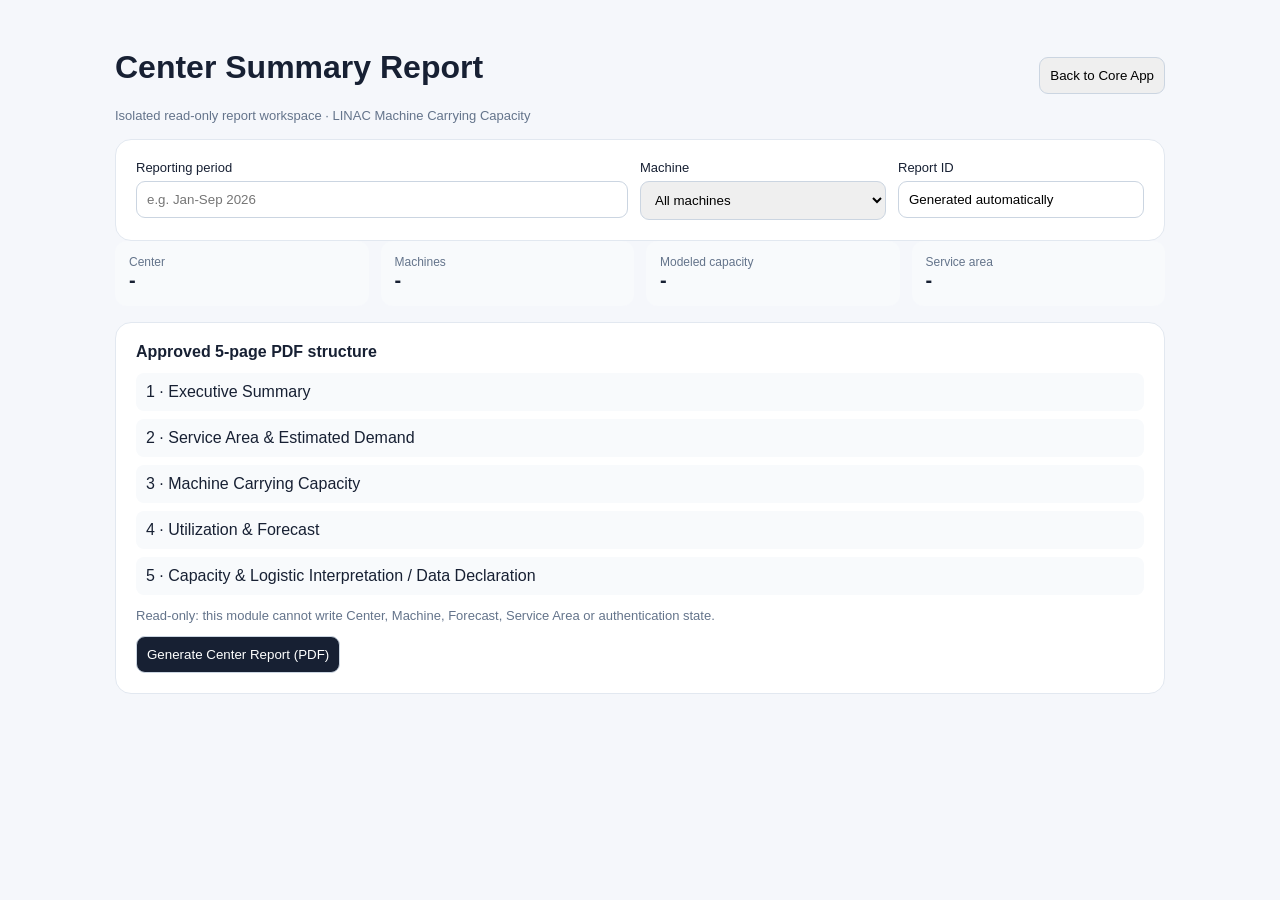
==== static/center-report.html @ bcb17dfc "v5.3 report: add isolated center report workspace" ====
<!doctype html><html><head><meta charset="utf-8"><meta name="viewport" content="width=device-width,initial-scale=1"><title>Center Summary Report</title><style>body{font-family:Arial,sans-serif;background:#f5f7fb;color:#172033;margin:0}.wrap{max-width:1050px;margin:auto;padding:28px}.top{display:flex;justify-content:space-between;align-items:center}.card{background:white;border:1px solid #e2e8f0;border-radius:16px;padding:20px;margin-top:16px}.grid{display:grid;grid-template-columns:repeat(4,1fr);gap:12px}.k{background:#f8fafc;border-radius:12px;padding:14px}.k span{display:block;color:#64748b;font-size:12px}.k strong{font-size:20px}.controls{display:grid;grid-template-columns:2fr 1fr 1fr;gap:12px}label{display:flex;flex-direction:column;gap:6px;font-size:13px}input,select,button{padding:10px;border:1px solid #cbd5e1;border-radius:9px}button{cursor:pointer}.primary{background:#172033;color:white}.hint{color:#64748b;font-size:13px}.pages{display:grid;gap:8px;margin-top:12px}.pages div{padding:10px;background:#f8fafc;border-radius:8px}@media(max-width:760px){.grid,.controls{grid-template-columns:1fr 1fr}.top{align-items:flex-start;gap:12px;flex-direction:column}}</style></head><body><div class="wrap"><div class="top"><div><h1>Center Summary Report</h1><div class="hint">Isolated read-only report workspace · LINAC Machine Carrying Capacity</div></div><a href="/"><button>Back to Core App</button></a></div><div class="card"><div class="controls"><label>Reporting period<input id="period" placeholder="e.g. Jan-Sep 2026"></label><label>Machine<select id="machine"><option>All machines</option></select></label><label>Report ID<input value="Generated automatically" readonly></label></div></div><div class="grid"><div class="k"><span>Center</span><strong id="center">-</strong></div><div class="k"><span>Machines</span><strong id="machines">-</strong></div><div class="k"><span>Modeled capacity</span><strong id="capacity">-</strong></div><div class="k"><span>Service area</span><strong id="area">-</strong></div></div><div class="card"><strong>Approved 5-page PDF structure</strong><div class="pages"><div>1 · Executive Summary</div><div>2 · Service Area & Estimated Demand</div><div>3 · Machine Carrying Capacity</div><div>4 · Utilization & Forecast</div><div>5 · Capacity & Logistic Interpretation / Data Declaration</div></div><p class="hint">Read-only: this module cannot write Center, Machine, Forecast, Service Area or authentication state.</p><button id="pdf" class="primary">Generate Center Report (PDF)</button><div id="status" class="hint"></div></div></div><script>const g=(o,...ks)=>ks.reduce((x,k)=>x&&x[k],o),norm=x=>String(x||'').trim().toLowerCase().replace(/\s+/g,' ');async function load(){let r=await fetch('/api/report/center-snapshot',{credentials:'same-origin'});if(r.status===401){location.href='/';return}let j=await r.json(),p=j.payload||{},cs=typeof p.centers==='string'?JSON.parse(p.centers||'{}'):(p.centers||{}),ms0=typeof p.machines==='string'?JSON.parse(p.machines||'{}'):(p.machines||{}),ck=norm(j.center?.name),ms=Object.values(ms0).filter(m=>m.centerKey===ck);center.textContent=j.center?.name||'-';machines.textContent=ms.length;capacity.textContent=Math.round(ms.reduce((z,m)=>z+(+g(m,'computed','annualCases')||0),0)).toLocaleString();area.textContent=(g(cs,ck,'serviceArea','provinces')||[]).length+' province(s)';ms.forEach(m=>{let o=document.createElement('option');o.textContent=m.machine||'Unnamed machine';machine.appendChild(o)})}pdf.onclick=()=>status.textContent='PDF renderer will be connected in the next report-only commit.';load().catch(()=>status.textContent='Unable to load report snapshot.');</script></body></html>
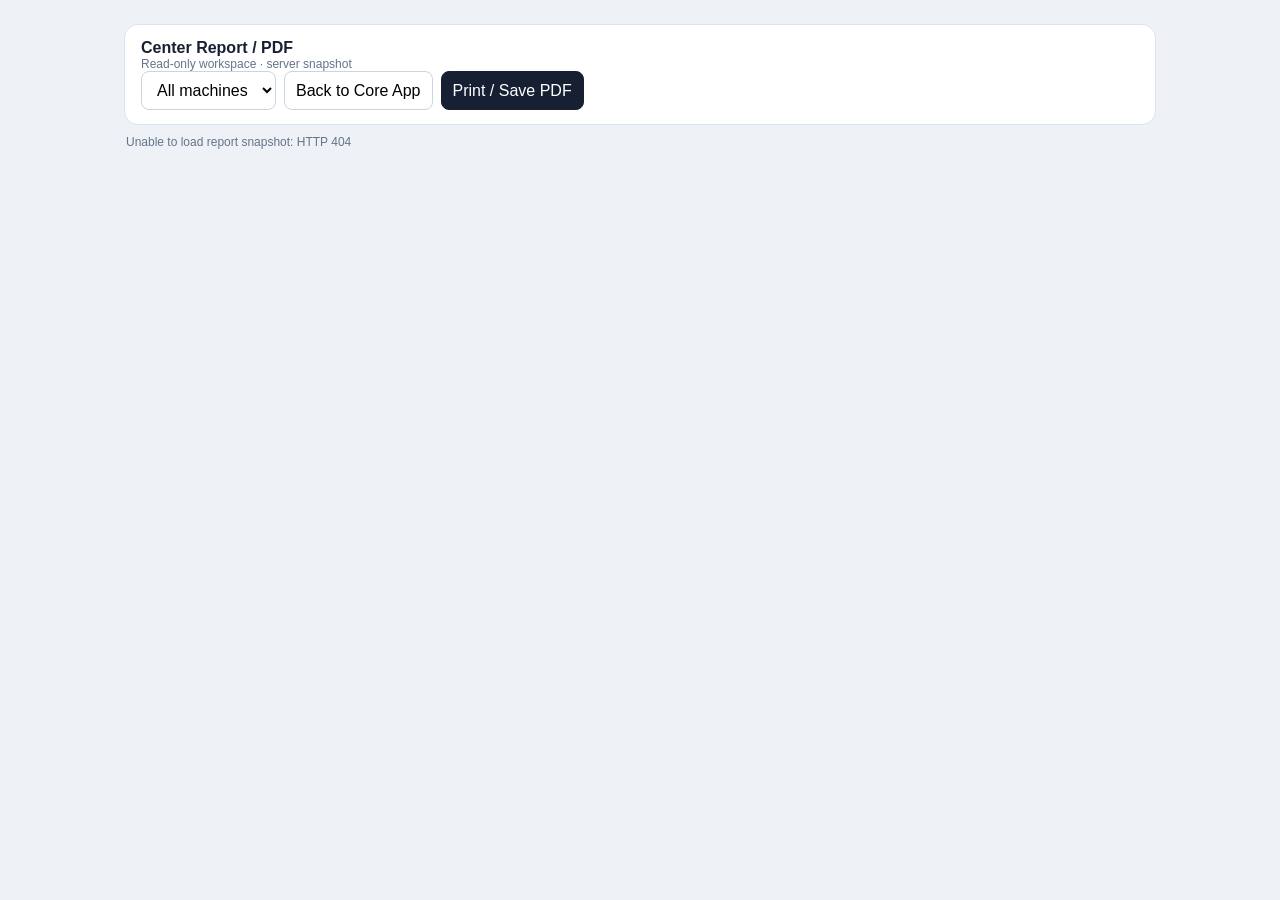
==== commit 3c71b384: "v5.3 report: render five-page center PDF workspace" ====
--- a/static/center-report.html
+++ b/static/center-report.html
@@ -1 +1,43 @@
-<!doctype html><html><head><meta charset="utf-8"><meta name="viewport" content="width=device-width,initial-scale=1"><title>Center Summary Report</title><style>body{font-family:Arial,sans-serif;background:#f5f7fb;color:#172033;margin:0}.wrap{max-width:1050px;margin:auto;padding:28px}.top{display:flex;justify-content:space-between;align-items:center}.card{background:white;border:1px solid #e2e8f0;border-radius:16px;padding:20px;margin-top:16px}.grid{display:grid;grid-template-columns:repeat(4,1fr);gap:12px}.k{background:#f8fafc;border-radius:12px;padding:14px}.k span{display:block;color:#64748b;font-size:12px}.k strong{font-size:20px}.controls{display:grid;grid-template-columns:2fr 1fr 1fr;gap:12px}label{display:flex;flex-direction:column;gap:6px;font-size:13px}input,select,button{padding:10px;border:1px solid #cbd5e1;border-radius:9px}button{cursor:pointer}.primary{background:#172033;color:white}.hint{color:#64748b;font-size:13px}.pages{display:grid;gap:8px;margin-top:12px}.pages div{padding:10px;background:#f8fafc;border-radius:8px}@media(max-width:760px){.grid,.controls{grid-template-columns:1fr 1fr}.top{align-items:flex-start;gap:12px;flex-direction:column}}</style></head><body><div class="wrap"><div class="top"><div><h1>Center Summary Report</h1><div class="hint">Isolated read-only report workspace · LINAC Machine Carrying Capacity</div></div><a href="/"><button>Back to Core App</button></a></div><div class="card"><div class="controls"><label>Reporting period<input id="period" placeholder="e.g. Jan-Sep 2026"></label><label>Machine<select id="machine"><option>All machines</option></select></label><label>Report ID<input value="Generated automatically" readonly></label></div></div><div class="grid"><div class="k"><span>Center</span><strong id="center">-</strong></div><div class="k"><span>Machines</span><strong id="machines">-</strong></div><div class="k"><span>Modeled capacity</span><strong id="capacity">-</strong></div><div class="k"><span>Service area</span><strong id="area">-</strong></div></div><div class="card"><strong>Approved 5-page PDF structure</strong><div class="pages"><div>1 · Executive Summary</div><div>2 · Service Area & Estimated Demand</div><div>3 · Machine Carrying Capacity</div><div>4 · Utilization & Forecast</div><div>5 · Capacity & Logistic Interpretation / Data Declaration</div></div><p class="hint">Read-only: this module cannot write Center, Machine, Forecast, Service Area or authentication state.</p><button id="pdf" class="primary">Generate Center Report (PDF)</button><div id="status" class="hint"></div></div></div><script>const g=(o,...ks)=>ks.reduce((x,k)=>x&&x[k],o),norm=x=>String(x||'').trim().toLowerCase().replace(/\s+/g,' ');async function load(){let r=await fetch('/api/report/center-snapshot',{credentials:'same-origin'});if(r.status===401){location.href='/';return}let j=await r.json(),p=j.payload||{},cs=typeof p.centers==='string'?JSON.parse(p.centers||'{}'):(p.centers||{}),ms0=typeof p.machines==='string'?JSON.parse(p.machines||'{}'):(p.machines||{}),ck=norm(j.center?.name),ms=Object.values(ms0).filter(m=>m.centerKey===ck);center.textContent=j.center?.name||'-';machines.textContent=ms.length;capacity.textContent=Math.round(ms.reduce((z,m)=>z+(+g(m,'computed','annualCases')||0),0)).toLocaleString();area.textContent=(g(cs,ck,'serviceArea','provinces')||[]).length+' province(s)';ms.forEach(m=>{let o=document.createElement('option');o.textContent=m.machine||'Unnamed machine';machine.appendChild(o)})}pdf.onclick=()=>status.textContent='PDF renderer will be connected in the next report-only commit.';load().catch(()=>status.textContent='Unable to load report snapshot.');</script></body></html>+<!doctype html>
+<html><head><meta charset="utf-8"><meta name="viewport" content="width=device-width,initial-scale=1">
+<title>Center Summary Report</title>
+<style>
+:root{color-scheme:light}*{box-sizing:border-box}body{font-family:Arial,sans-serif;background:#eef2f7;color:#172033;margin:0}.wrap{max-width:1080px;margin:auto;padding:24px}.toolbar{display:flex;justify-content:space-between;gap:12px;align-items:center;background:#fff;border:1px solid #dbe3ee;border-radius:14px;padding:14px 16px;position:sticky;top:0;z-index:10}.toolbar-actions{display:flex;gap:8px;flex-wrap:wrap}button,select,input{font:inherit;padding:9px 11px;border:1px solid #cbd5e1;border-radius:8px;background:#fff}.primary{background:#172033;color:#fff;border-color:#172033}.hint{color:#64748b;font-size:12px}.report-page{background:#fff;min-height:277mm;margin:18px auto;padding:18mm 17mm;border:1px solid #dbe3ee;box-shadow:0 8px 24px #0f172a12;position:relative}.report-head{display:flex;justify-content:space-between;gap:20px;border-bottom:2px solid #172033;padding-bottom:12px;margin-bottom:18px}.report-head h1{font-size:24px;margin:0}.eyebrow{font-size:11px;letter-spacing:.08em;text-transform:uppercase;color:#64748b}.meta{text-align:right;font-size:11px;color:#64748b}.grid4,.grid3,.grid2{display:grid;gap:10px}.grid4{grid-template-columns:repeat(4,1fr)}.grid3{grid-template-columns:repeat(3,1fr)}.grid2{grid-template-columns:repeat(2,1fr)}.kpi,.box{border:1px solid #dbe3ee;border-radius:10px;padding:12px}.kpi span,.label{display:block;color:#64748b;font-size:11px}.kpi strong{display:block;font-size:20px;margin-top:4px}.section{margin-top:18px}.section h2{font-size:16px;margin:0 0 9px}.section h3{font-size:13px;margin:12px 0 6px}.bar{height:12px;border-radius:999px;background:#e2e8f0;overflow:hidden}.bar i{display:block;height:100%;background:#475569}.table{width:100%;border-collapse:collapse;font-size:11px}.table th,.table td{padding:7px 6px;border-bottom:1px solid #e5e7eb;text-align:left;vertical-align:top}.table th{background:#f8fafc}.callout{padding:12px 14px;border-left:4px solid #475569;background:#f8fafc;font-size:12px;line-height:1.5}.declaration{font-size:11px;line-height:1.55;color:#475569}.footer{position:absolute;left:17mm;right:17mm;bottom:10mm;display:flex;justify-content:space-between;border-top:1px solid #e5e7eb;padding-top:6px;font-size:9px;color:#94a3b8}.empty{color:#94a3b8;font-style:italic}.screen-only{display:block}@media(max-width:760px){.grid4,.grid3,.grid2{grid-template-columns:1fr 1fr}.report-page{min-height:auto;padding:20px}.meta{text-align:left}.report-head{flex-direction:column}.footer{position:static;margin-top:24px}}
+@page{size:A4;margin:0}@media print{body{background:#fff}.screen-only{display:none!important}.wrap{max-width:none;padding:0}.report-page{width:210mm;height:297mm;min-height:297mm;margin:0;border:0;box-shadow:none;page-break-after:always;break-after:page;overflow:hidden}.report-page:last-child{page-break-after:auto;break-after:auto}}
+</style></head>
+<body><div class="wrap">
+<div class="toolbar screen-only"><div><strong>Center Report / PDF</strong><div class="hint">Read-only workspace · server snapshot</div></div><div class="toolbar-actions"><select id="machineFilter"><option value="">All machines</option></select><button onclick="location.href='/'">Back to Core App</button><button class="primary" id="pdfBtn">Print / Save PDF</button></div></div>
+<div id="status" class="hint screen-only" style="padding:10px 2px">Loading center snapshot…</div>
+<div id="report"></div>
+</div>
+<script>
+const $=id=>document.getElementById(id), esc=s=>String(s??'').replace(/[&<>"']/g,c=>({'&':'&amp;','<':'&lt;','>':'&gt;','"':'&quot;',"'":'&#39;'}[c])), num=(v,d=0)=>Number.isFinite(+v)?(+v).toLocaleString(undefined,{maximumFractionDigits:d}):'—', pct=v=>Number.isFinite(+v)?num(+v,0)+'%':'—', norm=x=>String(x||'').trim().toLowerCase().replace(/\s+/g,' ');
+let SNAP=null;
+function obj(v){if(v&&typeof v==='object')return v;if(!v)return {};try{return JSON.parse(v)}catch{return {}}}
+function machineRows(){if(!SNAP)return[];const ms=obj(SNAP.payload?.machines),ck=norm(SNAP.center?.name);let rows=Object.values(ms).filter(m=>norm(m.centerKey||m.center)===ck);const f=$('machineFilter').value;return f?rows.filter(m=>String(m.machine||'')===f):rows}
+function centerData(){const cs=obj(SNAP.payload?.centers),ck=norm(SNAP.center?.name);return cs[ck]||Object.values(cs).find(c=>norm(c.center)===ck)||{}}
+function histories(){const hs=SNAP?.payload?.histories||{}, out=[];for(const [k,v] of Object.entries(hs)){const h=obj(v);for(const [date,x] of Object.entries(h))if(x&&typeof x==='object')out.push({date,newPatients:+x.newPatients||0,activePatients:+x.activePatients||0,key:k})}return out.sort((a,b)=>a.date.localeCompare(b.date))}
+function pageHead(n,title,id,ts){return '<div class="report-head"><div><div class="eyebrow">LINAC Machine Carrying Capacity · Center Summary Report</div><h1>'+esc(title)+'</h1></div><div class="meta">Report ID: '+esc(id)+'<br>Generated: '+esc(ts)+'<br>Page '+n+' / 5</div></div>'}
+function footer(){return '<div class="footer"><span>Read-only report generated from authenticated center snapshot</span><span>LINACMCF v5.3</span></div>'}
+function render(){
+ const c=centerData(), ms=machineRows(), allH=histories(), sa=c.serviceArea||{}, pop=c.population||{}, provinces=sa.provinces||[];
+ const capacity=ms.reduce((z,m)=>z+(+m.computed?.annualCases||0),0), daily=ms.reduce((z,m)=>z+(+m.computed?.daily||+m.computed?.dailyCap||0),0);
+ const demand=(+pop.population||0)*(+pop.incidence||0)/100000*(+pop.rtRate||0);
+ const recent=allH.slice(-20), avgActive=recent.length?recent.reduce((z,x)=>z+x.activePatients,0)/recent.length:null, util=avgActive!=null&&daily>0?avgActive/daily*100:null;
+ const recentNew=allH.slice(-60), monthlyNew=recentNew.length?recentNew.reduce((z,x)=>z+x.newPatients,0)/Math.max(1,new Set(recentNew.map(x=>x.date.slice(0,7))).size):null;
+ const annualized=monthlyNew==null?null:monthlyNew*12, balance=capacity-demand, coverage=demand>0?capacity/demand*100:null;
+ const id='CTR-'+String(SNAP.center?.id||'NA')+'-'+new Date().toISOString().replace(/[-:TZ.]/g,'').slice(0,14), ts=new Date().toLocaleString();
+ const rows=ms.map(m=>{const i=m.machineInputs||{},q=m.computed||{};return '<tr><td>'+esc(m.machine||'Unnamed')+'</td><td>'+num(i.op,0)+'</td><td>'+num(i.idle,0)+'</td><td>'+pct((+i.eff||0)*100)+'</td><td>'+num(i.avgFrac,1)+'</td><td>'+num(q.daily||q.dailyCap,1)+'</td><td>'+num(q.annualCases,0)+'</td></tr>'}).join('');
+ const prov=provinces.length?provinces.map(esc).join(', '):'No provinces declared';
+ const interpretation=coverage==null?'Insufficient demand data for capacity comparison.':coverage<100?'Modeled annual treatment capacity is below estimated annual RT demand for the declared service population.':coverage<120?'Modeled capacity is close to estimated demand, with limited modeled reserve.':'Modeled capacity exceeds estimated demand, indicating modeled reserve capacity.';
+ const forecast=annualized==null?'Insufficient recent daily history for a workload run-rate estimate.':'Recent recorded new-patient run rate annualizes to approximately '+num(annualized,0)+' patients/year. This is a descriptive run-rate, not a clinical demand forecast.';
+ $('report').innerHTML=
+ '<section class="report-page">'+pageHead(1,'Executive Summary',id,ts)+'<div class="grid4"><div class="kpi"><span>Center</span><strong>'+esc(SNAP.center?.name||'—')+'</strong></div><div class="kpi"><span>Machines</span><strong>'+num(ms.length)+'</strong></div><div class="kpi"><span>Modeled capacity</span><strong>'+num(capacity)+'</strong><span>courses/year</span></div><div class="kpi"><span>Estimated RT demand</span><strong>'+num(demand)+'</strong><span>courses/year</span></div></div><div class="section"><h2>Capacity position</h2><div class="grid3"><div class="kpi"><span>Capacity / demand</span><strong>'+pct(coverage)+'</strong></div><div class="kpi"><span>Modeled balance</span><strong>'+num(balance)+'</strong><span>courses/year</span></div><div class="kpi"><span>Recent utilization proxy</span><strong>'+pct(util)+'</strong></div></div></div><div class="section callout">'+esc(interpretation)+'</div>'+footer()+'</section>'+
+ '<section class="report-page">'+pageHead(2,'Service Area & Estimated Demand',id,ts)+'<div class="grid3"><div class="kpi"><span>Responsible population</span><strong>'+num(pop.population)+'</strong></div><div class="kpi"><span>Cancer incidence</span><strong>'+num(pop.incidence,1)+'</strong><span>per 100,000</span></div><div class="kpi"><span>RT proportion</span><strong>'+pct((+pop.rtRate||0)*100)+'</strong></div></div><div class="section"><h2>Declared service area</h2><div class="box">'+prov+'</div></div><div class="section"><h2>Demand derivation</h2><div class="callout">Estimated RT demand = population × cancer incidence / 100,000 × RT proportion.<br><strong>'+num(pop.population)+' × '+num(pop.incidence,1)+' / 100,000 × '+num((+pop.rtRate||0)*100,1)+'% = '+num(demand)+' courses/year</strong></div></div>'+footer()+'</section>'+
+ '<section class="report-page">'+pageHead(3,'Machine Carrying Capacity',id,ts)+'<div class="section"><table class="table"><thead><tr><th>Machine</th><th>Op min/day</th><th>Idle min/day</th><th>Staff efficacy</th><th>Avg fractions</th><th>Cases/day</th><th>Cases/year</th></tr></thead><tbody>'+(rows||'<tr><td colspan="7" class="empty">No machine data in snapshot.</td></tr>')+'</tbody></table></div><div class="section grid2"><div class="kpi"><span>Total modeled capacity</span><strong>'+num(capacity)+'</strong><span>courses/year</span></div><div class="kpi"><span>Selected machine scope</span><strong>'+esc($('machineFilter').value||'All machines')+'</strong></div></div>'+footer()+'</section>'+
+ '<section class="report-page">'+pageHead(4,'Utilization & Forecast',id,ts)+'<div class="grid3"><div class="kpi"><span>Recent avg active patients</span><strong>'+num(avgActive,1)+'</strong></div><div class="kpi"><span>Modeled daily capacity</span><strong>'+num(daily,1)+'</strong></div><div class="kpi"><span>Utilization proxy</span><strong>'+pct(util)+'</strong></div></div><div class="section"><h2>Recent workload</h2><div class="callout">'+esc(forecast)+'</div></div><div class="section"><h2>Data coverage</h2><div class="box">'+num(allH.length)+' daily history records are present in the authenticated snapshot. Utilization uses up to the latest 20 records; run-rate uses up to the latest 60 records.</div></div>'+footer()+'</section>'+
+ '<section class="report-page">'+pageHead(5,'Capacity & Logistic Interpretation',id,ts)+'<div class="section"><h2>Interpretation</h2><div class="callout">'+esc(interpretation)+'</div></div><div class="section"><h2>Data Declaration</h2><div class="declaration box">This report is a read-only rendering of the authenticated center workspace snapshot. Modeled capacity depends on user-entered operating time, idle time, treatment mix, cycle time, staffing efficacy, working days and average course fractions. Estimated demand depends on the declared service population, cancer incidence and RT proportion. Recent utilization and run-rate summaries depend on available daily history. These outputs are planning estimates and should not be interpreted as patient-level clinical guidance, audited national statistics, or guaranteed future workload.</div></div><div class="section"><h2>Snapshot provenance</h2><table class="table"><tr><th>Center</th><td>'+esc(SNAP.center?.name||'—')+'</td></tr><tr><th>Country</th><td>'+esc(SNAP.center?.country||'—')+'</td></tr><tr><th>Snapshot updated</th><td>'+esc(SNAP.snapshot_updated_at||'—')+'</td></tr><tr><th>Generated for role</th><td>'+esc(SNAP.generated_for?.role||'—')+'</td></tr></table></div>'+footer()+'</section>';
+}
+async function load(){const r=await fetch('/api/report/center-snapshot',{credentials:'same-origin'});if(r.status===401){location.href='/';return}if(!r.ok)throw new Error('HTTP '+r.status);SNAP=await r.json();const ms=obj(SNAP.payload?.machines),ck=norm(SNAP.center?.name);Object.values(ms).filter(m=>norm(m.centerKey||m.center)===ck).forEach(m=>{const o=document.createElement('option');o.value=m.machine||'';o.textContent=m.machine||'Unnamed machine';$('machineFilter').appendChild(o)});$('machineFilter').onchange=render;$('pdfBtn').onclick=()=>window.print();render();$('status').textContent='Ready · PDF uses the browser print dialog (A4, 5 pages).'}
+load().catch(e=>$('status').textContent='Unable to load report snapshot: '+e.message);
+</script></body></html>
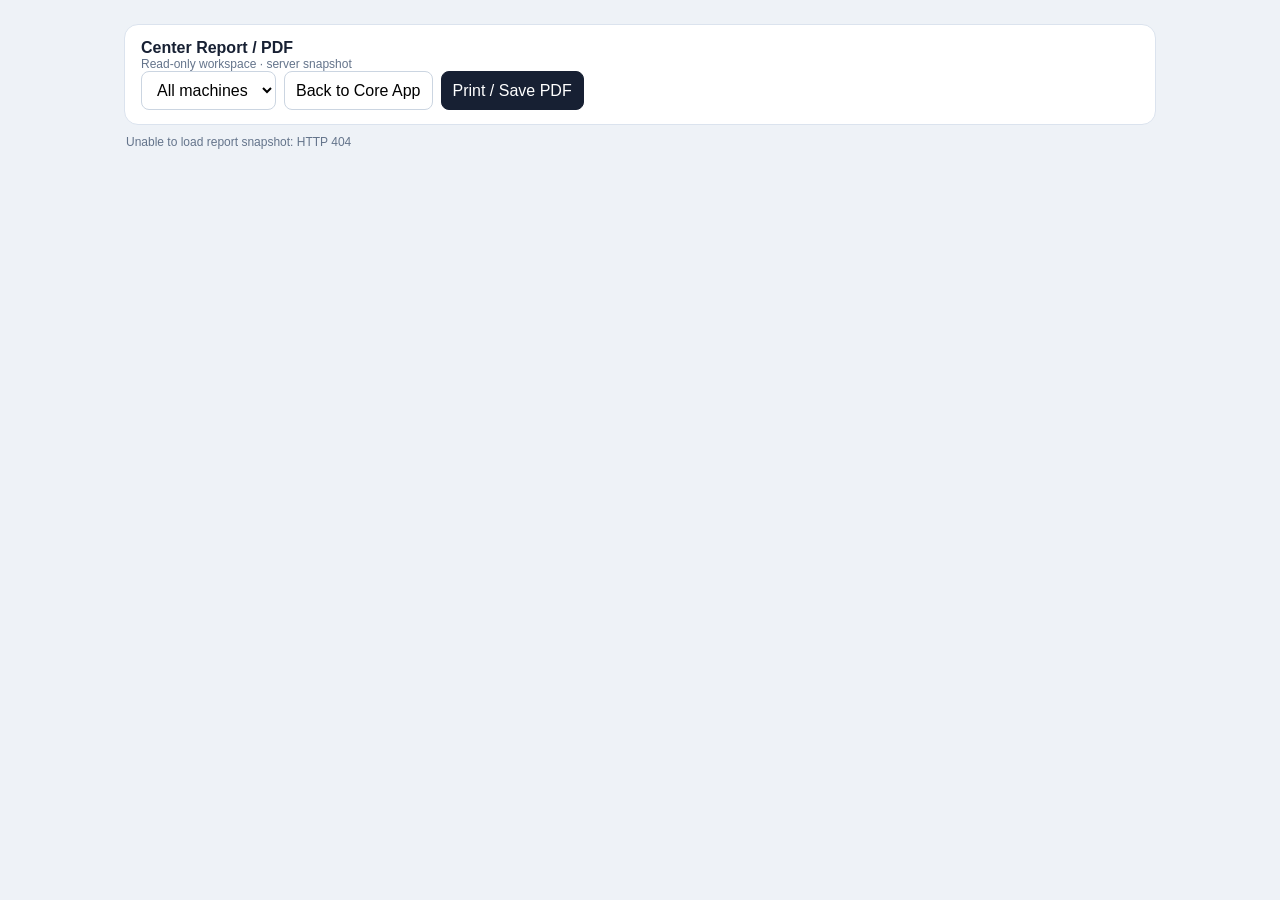
==== commit f63b6a69: "v5.4 report: add forecast chart and logistic fit equation" ====
--- a/static/center-report.html
+++ b/static/center-report.html
@@ -2,7 +2,7 @@
 <html><head><meta charset="utf-8"><meta name="viewport" content="width=device-width,initial-scale=1">
 <title>Center Summary Report</title>
 <style>
-:root{color-scheme:light}*{box-sizing:border-box}body{font-family:Arial,sans-serif;background:#eef2f7;color:#172033;margin:0}.wrap{max-width:1080px;margin:auto;padding:24px}.toolbar{display:flex;justify-content:space-between;gap:12px;align-items:center;background:#fff;border:1px solid #dbe3ee;border-radius:14px;padding:14px 16px;position:sticky;top:0;z-index:10}.toolbar-actions{display:flex;gap:8px;flex-wrap:wrap}button,select,input{font:inherit;padding:9px 11px;border:1px solid #cbd5e1;border-radius:8px;background:#fff}.primary{background:#172033;color:#fff;border-color:#172033}.hint{color:#64748b;font-size:12px}.report-page{background:#fff;min-height:277mm;margin:18px auto;padding:18mm 17mm;border:1px solid #dbe3ee;box-shadow:0 8px 24px #0f172a12;position:relative}.report-head{display:flex;justify-content:space-between;gap:20px;border-bottom:2px solid #172033;padding-bottom:12px;margin-bottom:18px}.report-head h1{font-size:24px;margin:0}.eyebrow{font-size:11px;letter-spacing:.08em;text-transform:uppercase;color:#64748b}.meta{text-align:right;font-size:11px;color:#64748b}.grid4,.grid3,.grid2{display:grid;gap:10px}.grid4{grid-template-columns:repeat(4,1fr)}.grid3{grid-template-columns:repeat(3,1fr)}.grid2{grid-template-columns:repeat(2,1fr)}.kpi,.box{border:1px solid #dbe3ee;border-radius:10px;padding:12px}.kpi span,.label{display:block;color:#64748b;font-size:11px}.kpi strong{display:block;font-size:20px;margin-top:4px}.section{margin-top:18px}.section h2{font-size:16px;margin:0 0 9px}.section h3{font-size:13px;margin:12px 0 6px}.bar{height:12px;border-radius:999px;background:#e2e8f0;overflow:hidden}.bar i{display:block;height:100%;background:#475569}.table{width:100%;border-collapse:collapse;font-size:11px}.table th,.table td{padding:7px 6px;border-bottom:1px solid #e5e7eb;text-align:left;vertical-align:top}.table th{background:#f8fafc}.callout{padding:12px 14px;border-left:4px solid #475569;background:#f8fafc;font-size:12px;line-height:1.5}.declaration{font-size:11px;line-height:1.55;color:#475569}.footer{position:absolute;left:17mm;right:17mm;bottom:10mm;display:flex;justify-content:space-between;border-top:1px solid #e5e7eb;padding-top:6px;font-size:9px;color:#94a3b8}.empty{color:#94a3b8;font-style:italic}.screen-only{display:block}@media(max-width:760px){.grid4,.grid3,.grid2{grid-template-columns:1fr 1fr}.report-page{min-height:auto;padding:20px}.meta{text-align:left}.report-head{flex-direction:column}.footer{position:static;margin-top:24px}}
+:root{color-scheme:light}*{box-sizing:border-box}body{font-family:Arial,sans-serif;background:#eef2f7;color:#172033;margin:0}.wrap{max-width:1080px;margin:auto;padding:24px}.toolbar{display:flex;justify-content:space-between;gap:12px;align-items:center;background:#fff;border:1px solid #dbe3ee;border-radius:14px;padding:14px 16px;position:sticky;top:0;z-index:10}.toolbar-actions{display:flex;gap:8px;flex-wrap:wrap}button,select,input{font:inherit;padding:9px 11px;border:1px solid #cbd5e1;border-radius:8px;background:#fff}.primary{background:#172033;color:#fff;border-color:#172033}.hint{color:#64748b;font-size:12px}.report-page{background:#fff;min-height:277mm;margin:18px auto;padding:18mm 17mm;border:1px solid #dbe3ee;box-shadow:0 8px 24px #0f172a12;position:relative}.report-head{display:flex;justify-content:space-between;gap:20px;border-bottom:2px solid #172033;padding-bottom:12px;margin-bottom:18px}.report-head h1{font-size:24px;margin:0}.eyebrow{font-size:11px;letter-spacing:.08em;text-transform:uppercase;color:#64748b}.meta{text-align:right;font-size:11px;color:#64748b}.grid4,.grid3,.grid2{display:grid;gap:10px}.grid4{grid-template-columns:repeat(4,1fr)}.grid3{grid-template-columns:repeat(3,1fr)}.grid2{grid-template-columns:repeat(2,1fr)}.kpi,.box{border:1px solid #dbe3ee;border-radius:10px;padding:12px}.kpi span,.label{display:block;color:#64748b;font-size:11px}.kpi strong{display:block;font-size:20px;margin-top:4px}.section{margin-top:18px}.section h2{font-size:16px;margin:0 0 9px}.section h3{font-size:13px;margin:12px 0 6px}.bar{height:12px;border-radius:999px;background:#e2e8f0;overflow:hidden}.bar i{display:block;height:100%;background:#475569}.table{width:100%;border-collapse:collapse;font-size:11px}.table th,.table td{padding:7px 6px;border-bottom:1px solid #e5e7eb;text-align:left;vertical-align:top}.table th{background:#f8fafc}.callout{padding:12px 14px;border-left:4px solid #475569;background:#f8fafc;font-size:12px;line-height:1.5}.declaration{font-size:11px;line-height:1.55;color:#475569}.footer{position:absolute;left:17mm;right:17mm;bottom:10mm;display:flex;justify-content:space-between;border-top:1px solid #e5e7eb;padding-top:6px;font-size:9px;color:#94a3b8}.empty{color:#94a3b8;font-style:italic}.report-chart{width:100%;height:220px;border:1px solid #e5e7eb;border-radius:10px}.equation{font-family:Georgia,serif;font-size:15px;padding:10px 12px;background:#f8fafc;border:1px solid #e2e8f0;border-radius:9px}.screen-only{display:block}@media(max-width:760px){.grid4,.grid3,.grid2{grid-template-columns:1fr 1fr}.report-page{min-height:auto;padding:20px}.meta{text-align:left}.report-head{flex-direction:column}.footer{position:static;margin-top:24px}}
 @page{size:A4;margin:0}@media print{body{background:#fff}.screen-only{display:none!important}.wrap{max-width:none;padding:0}.report-page{width:210mm;height:297mm;min-height:297mm;margin:0;border:0;box-shadow:none;page-break-after:always;break-after:page;overflow:hidden}.report-page:last-child{page-break-after:auto;break-after:auto}}
 </style></head>
 <body><div class="wrap">
@@ -16,14 +16,17 @@
 function obj(v){if(v&&typeof v==='object')return v;if(!v)return {};try{return JSON.parse(v)}catch{return {}}}
 function machineRows(){if(!SNAP)return[];const ms=obj(SNAP.payload?.machines),ck=norm(SNAP.center?.name);let rows=Object.values(ms).filter(m=>norm(m.centerKey||m.center)===ck);const f=$('machineFilter').value;return f?rows.filter(m=>String(m.machine||'')===f):rows}
 function centerData(){const cs=obj(SNAP.payload?.centers),ck=norm(SNAP.center?.name);return cs[ck]||Object.values(cs).find(c=>norm(c.center)===ck)||{}}
-function histories(){const hs=SNAP?.payload?.histories||{}, out=[];for(const [k,v] of Object.entries(hs)){const h=obj(v);for(const [date,x] of Object.entries(h))if(x&&typeof x==='object')out.push({date,newPatients:+x.newPatients||0,activePatients:+x.activePatients||0,key:k})}return out.sort((a,b)=>a.date.localeCompare(b.date))}
+function histories(){const hs=SNAP?.payload?.histories||{},out=[],f=$('machineFilter').value,needle=f?'histDaily|'+norm(SNAP.center?.name)+'|'+norm(f):'';for(const [k,v] of Object.entries(hs)){if(needle&&norm(k)!==norm(needle))continue;const h=obj(v);for(const [date,x] of Object.entries(h))if(x&&typeof x==='object')out.push({date,newPatients:+x.newPatients||0,activePatients:+x.activePatients||0,totalTreated:(x.totalTreated!==undefined&&x.totalTreated!==''?+x.totalTreated:(+x.newPatients||0)+(+x.activePatients||0)),key:k})}return out.sort((a,b)=>a.date.localeCompare(b.date))}
 function pageHead(n,title,id,ts){return '<div class="report-head"><div><div class="eyebrow">LINAC Machine Carrying Capacity · Center Summary Report</div><h1>'+esc(title)+'</h1></div><div class="meta">Report ID: '+esc(id)+'<br>Generated: '+esc(ts)+'<br>Page '+n+' / 5</div></div>'}
-function footer(){return '<div class="footer"><span>Read-only report generated from authenticated center snapshot</span><span>LINACMCF v5.3</span></div>'}
+function footer(){return '<div class="footer"><span>Read-only report generated from authenticated center snapshot</span><span>LINACMCF v5.4</span></div>'}
+function fitLogistic(y,K){if(y.length<6||!K)return null;let best=null,eps=1e-6;for(let rr=.0005;rr<=1;rr+=.002){let logs=[];for(let i=0;i<y.length;i++){let v=Math.min(Math.max(y[i],eps),K*(1-eps)),z=K/v-1;if(z>0)logs.push(Math.log(z)+rr*i)}if(!logs.length)continue;let A=Math.exp(logs.reduce((a,b)=>a+b,0)/logs.length),p=y.map((_,i)=>K/(1+A*Math.exp(-rr*i))),rm=Math.sqrt(y.reduce((s,v,i)=>s+(v-p[i])**2,0)/y.length);if(!best||rm<best.rmse)best={K,r:rr,A,pred:p,rmse:rm}}return best}
+function drawChart(id,actual,forecast,K,logistic){const cv=$(id);if(!cv)return;const dpr=window.devicePixelRatio||1,w=Math.max(600,cv.clientWidth||700),h=220;cv.width=w*dpr;cv.height=h*dpr;const x=cv.getContext('2d');x.scale(dpr,dpr);x.clearRect(0,0,w,h);const L=42,R=14,T=20,B=28,n=Math.max(2,actual.length+(forecast?.length||0)),vals=[...actual,...(forecast||[]),K||0,...(logistic||[])],mx=Math.max(10,...vals)*1.12,X=i=>L+i*(w-L-R)/(n-1),Y=v=>h-B-v*(h-T-B)/mx;x.font='10px Arial';x.strokeStyle='#e5e7eb';x.fillStyle='#64748b';for(let j=0;j<=4;j++){let v=mx*j/4,py=Y(v);x.beginPath();x.moveTo(L,py);x.lineTo(w-R,py);x.stroke();x.fillText(v.toFixed(0),5,py+3)}function line(a,start,stroke,dash=[]){if(!a?.length)return;x.strokeStyle=stroke;x.setLineDash(dash);x.lineWidth=2;x.beginPath();a.forEach((v,i)=>{let px=X(start+i),py=Y(v);i?x.lineTo(px,py):x.moveTo(px,py)});x.stroke();x.setLineDash([])}line(actual,0,'#111827');if(forecast?.length)line([actual.at(-1),...forecast],actual.length-1,'#2563eb',[6,4]);if(K>0)line(Array(n).fill(K),0,'#dc2626',[4,4]);if(logistic?.length)line(logistic,0,'#7c3aed',[8,3]);x.fillStyle='#111827';x.fillText('Actual',L,12);x.fillStyle='#2563eb';x.fillText('Forecast',L+55,12);x.fillStyle='#dc2626';x.fillText('Capacity K',L+125,12);if(logistic?.length){x.fillStyle='#7c3aed';x.fillText('Logistic',L+205,12)}}
+async function enrichCharts(allH,daily){const y=allH.map(x=>x.totalTreated),fit=fitLogistic(y,daily);let fc=[];if(y.length>=6)try{const r=await fetch('/api/forecast',{method:'POST',credentials:'same-origin',headers:{'Content-Type':'application/json'},body:JSON.stringify({series:y,horizon:20,seasonality:'auto'})});if(r.ok)fc=(await r.json()).forecast||[]}catch(e){}drawChart('reportForecastChart',y,fc,daily,null);const lf=fit?fit.pred.concat(Array.from({length:20},(_,j)=>fit.K/(1+fit.A*Math.exp(-fit.r*(y.length+j))))):[];drawChart('reportLogisticChart',y,[],daily,lf);const eq=$('reportLogisticEquation');if(eq)eq.innerHTML=fit?'Fixed-K logistic: <b>N(t) = '+num(fit.K,1)+' / [1 + '+num(fit.A,3)+' e<sup>−'+num(fit.r,4)+'t</sup>]</b> &nbsp; · &nbsp; RMSE '+num(fit.rmse,2):'At least 6 working-day observations are required for fitted logistic parameters.'}
 function render(){
  const c=centerData(), ms=machineRows(), allH=histories(), sa=c.serviceArea||{}, pop=c.population||{}, provinces=sa.provinces||[];
  const capacity=ms.reduce((z,m)=>z+(+m.computed?.annualCases||0),0), daily=ms.reduce((z,m)=>z+(+m.computed?.daily||+m.computed?.dailyCap||0),0);
  const demand=(+pop.population||0)*(+pop.incidence||0)/100000*(+pop.rtRate||0);
- const recent=allH.slice(-20), avgActive=recent.length?recent.reduce((z,x)=>z+x.activePatients,0)/recent.length:null, util=avgActive!=null&&daily>0?avgActive/daily*100:null;
+ const recent=allH.slice(-20), avgActive=recent.length?recent.reduce((z,x)=>z+x.activePatients,0)/recent.length:null, avgTreated=recent.length?recent.reduce((z,x)=>z+x.totalTreated,0)/recent.length:null, util=avgTreated!=null&&daily>0?avgTreated/daily*100:null;
  const recentNew=allH.slice(-60), monthlyNew=recentNew.length?recentNew.reduce((z,x)=>z+x.newPatients,0)/Math.max(1,new Set(recentNew.map(x=>x.date.slice(0,7))).size):null;
  const annualized=monthlyNew==null?null:monthlyNew*12, balance=capacity-demand, coverage=demand>0?capacity/demand*100:null;
  const id='CTR-'+String(SNAP.center?.id||'NA')+'-'+new Date().toISOString().replace(/[-:TZ.]/g,'').slice(0,14), ts=new Date().toLocaleString();
@@ -34,9 +37,9 @@
  $('report').innerHTML=
  '<section class="report-page">'+pageHead(1,'Executive Summary',id,ts)+'<div class="grid4"><div class="kpi"><span>Center</span><strong>'+esc(SNAP.center?.name||'—')+'</strong></div><div class="kpi"><span>Machines</span><strong>'+num(ms.length)+'</strong></div><div class="kpi"><span>Modeled capacity</span><strong>'+num(capacity)+'</strong><span>courses/year</span></div><div class="kpi"><span>Estimated RT demand</span><strong>'+num(demand)+'</strong><span>courses/year</span></div></div><div class="section"><h2>Capacity position</h2><div class="grid3"><div class="kpi"><span>Capacity / demand</span><strong>'+pct(coverage)+'</strong></div><div class="kpi"><span>Modeled balance</span><strong>'+num(balance)+'</strong><span>courses/year</span></div><div class="kpi"><span>Recent utilization proxy</span><strong>'+pct(util)+'</strong></div></div></div><div class="section callout">'+esc(interpretation)+'</div>'+footer()+'</section>'+
  '<section class="report-page">'+pageHead(2,'Service Area & Estimated Demand',id,ts)+'<div class="grid3"><div class="kpi"><span>Responsible population</span><strong>'+num(pop.population)+'</strong></div><div class="kpi"><span>Cancer incidence</span><strong>'+num(pop.incidence,1)+'</strong><span>per 100,000</span></div><div class="kpi"><span>RT proportion</span><strong>'+pct((+pop.rtRate||0)*100)+'</strong></div></div><div class="section"><h2>Declared service area</h2><div class="box">'+prov+'</div></div><div class="section"><h2>Demand derivation</h2><div class="callout">Estimated RT demand = population × cancer incidence / 100,000 × RT proportion.<br><strong>'+num(pop.population)+' × '+num(pop.incidence,1)+' / 100,000 × '+num((+pop.rtRate||0)*100,1)+'% = '+num(demand)+' courses/year</strong></div></div>'+footer()+'</section>'+
- '<section class="report-page">'+pageHead(3,'Machine Carrying Capacity',id,ts)+'<div class="section"><table class="table"><thead><tr><th>Machine</th><th>Op min/day</th><th>Idle min/day</th><th>Staff efficacy</th><th>Avg fractions</th><th>Cases/day</th><th>Cases/year</th></tr></thead><tbody>'+(rows||'<tr><td colspan="7" class="empty">No machine data in snapshot.</td></tr>')+'</tbody></table></div><div class="section grid2"><div class="kpi"><span>Total modeled capacity</span><strong>'+num(capacity)+'</strong><span>courses/year</span></div><div class="kpi"><span>Selected machine scope</span><strong>'+esc($('machineFilter').value||'All machines')+'</strong></div></div>'+footer()+'</section>'+
- '<section class="report-page">'+pageHead(4,'Utilization & Forecast',id,ts)+'<div class="grid3"><div class="kpi"><span>Recent avg active patients</span><strong>'+num(avgActive,1)+'</strong></div><div class="kpi"><span>Modeled daily capacity</span><strong>'+num(daily,1)+'</strong></div><div class="kpi"><span>Utilization proxy</span><strong>'+pct(util)+'</strong></div></div><div class="section"><h2>Recent workload</h2><div class="callout">'+esc(forecast)+'</div></div><div class="section"><h2>Data coverage</h2><div class="box">'+num(allH.length)+' daily history records are present in the authenticated snapshot. Utilization uses up to the latest 20 records; run-rate uses up to the latest 60 records.</div></div>'+footer()+'</section>'+
- '<section class="report-page">'+pageHead(5,'Capacity & Logistic Interpretation',id,ts)+'<div class="section"><h2>Interpretation</h2><div class="callout">'+esc(interpretation)+'</div></div><div class="section"><h2>Data Declaration</h2><div class="declaration box">This report is a read-only rendering of the authenticated center workspace snapshot. Modeled capacity depends on user-entered operating time, idle time, treatment mix, cycle time, staffing efficacy, working days and average course fractions. Estimated demand depends on the declared service population, cancer incidence and RT proportion. Recent utilization and run-rate summaries depend on available daily history. These outputs are planning estimates and should not be interpreted as patient-level clinical guidance, audited national statistics, or guaranteed future workload.</div></div><div class="section"><h2>Snapshot provenance</h2><table class="table"><tr><th>Center</th><td>'+esc(SNAP.center?.name||'—')+'</td></tr><tr><th>Country</th><td>'+esc(SNAP.center?.country||'—')+'</td></tr><tr><th>Snapshot updated</th><td>'+esc(SNAP.snapshot_updated_at||'—')+'</td></tr><tr><th>Generated for role</th><td>'+esc(SNAP.generated_for?.role||'—')+'</td></tr></table></div>'+footer()+'</section>';
+ '<section class="report-page">'+pageHead(3,'Machine Carrying Capacity',id,ts)+'<div class="section"><table class="table"><thead><tr><th>Machine</th><th>Op min/day</th><th>Idle min/day</th><th>Staff efficacy</th><th>Avg fractions/course</th><th>Fractions/day</th><th>Courses/year</th></tr></thead><tbody>'+(rows||'<tr><td colspan="7" class="empty">No machine data in snapshot.</td></tr>')+'</tbody></table></div><div class="section grid2"><div class="kpi"><span>Total modeled capacity</span><strong>'+num(capacity)+'</strong><span>courses/year</span></div><div class="kpi"><span>Selected machine scope</span><strong>'+esc($('machineFilter').value||'All machines')+'</strong></div></div>'+footer()+'</section>'+
+ '<section class="report-page">'+pageHead(4,'Utilization & Forecast',id,ts)+'<div class="grid3"><div class="kpi"><span>Recent avg delivered fractions/day</span><strong>'+num(avgTreated,1)+'</strong></div><div class="kpi"><span>Modeled daily capacity (fractions/day)</span><strong>'+num(daily,1)+'</strong></div><div class="kpi"><span>Treatment utilization</span><strong>'+pct(util)+'</strong></div></div><div class="section"><h2>Recent workload</h2><div class="callout">'+esc(forecast)+'</div></div><div class="section"><h2>Forecast chart · delivered fractions/day</h2><canvas id="reportForecastChart" class="report-chart"></canvas></div><div class="section"><h2>Data coverage</h2><div class="box">'+num(allH.length)+' daily history records are present in the selected machine scope. Utilization uses up to the latest 20 records; run-rate uses up to the latest 60 records. Forecast requires at least 6 working-day observations.</div></div>'+footer()+'</section>'+
+ '<section class="report-page">'+pageHead(5,'Capacity & Logistic Interpretation',id,ts)+'<div class="section"><h2>Logistic fit · delivered fractions/day</h2><canvas id="reportLogisticChart" class="report-chart"></canvas><div id="reportLogisticEquation" class="equation" style="margin-top:9px">Calculating logistic fit…</div></div><div class="section"><h2>Interpretation</h2><div class="callout">'+esc(interpretation)+'</div></div><div class="section"><h2>Data Declaration</h2><div class="declaration box">This report is a read-only rendering of the authenticated center workspace snapshot. Modeled capacity depends on user-entered operating time, idle time, treatment mix, cycle time, staffing efficacy, working days and average course fractions. Estimated demand depends on the declared service population, cancer incidence and RT proportion. Recent utilization and run-rate summaries depend on available daily history. These outputs are planning estimates and should not be interpreted as patient-level clinical guidance, audited national statistics, or guaranteed future workload.</div></div><div class="section"><h2>Snapshot provenance</h2><table class="table"><tr><th>Center</th><td>'+esc(SNAP.center?.name||'—')+'</td></tr><tr><th>Country</th><td>'+esc(SNAP.center?.country||'—')+'</td></tr><tr><th>Snapshot updated</th><td>'+esc(SNAP.snapshot_updated_at||'—')+'</td></tr><tr><th>Generated for role</th><td>'+esc(SNAP.generated_for?.role||'—')+'</td></tr></table></div>'+footer()+'</section>'; setTimeout(()=>enrichCharts(allH,daily),0);
 }
 async function load(){const r=await fetch('/api/report/center-snapshot',{credentials:'same-origin'});if(r.status===401){location.href='/';return}if(!r.ok)throw new Error('HTTP '+r.status);SNAP=await r.json();const ms=obj(SNAP.payload?.machines),ck=norm(SNAP.center?.name);Object.values(ms).filter(m=>norm(m.centerKey||m.center)===ck).forEach(m=>{const o=document.createElement('option');o.value=m.machine||'';o.textContent=m.machine||'Unnamed machine';$('machineFilter').appendChild(o)});$('machineFilter').onchange=render;$('pdfBtn').onclick=()=>window.print();render();$('status').textContent='Ready · PDF uses the browser print dialog (A4, 5 pages).'}
 load().catch(e=>$('status').textContent='Unable to load report snapshot: '+e.message);
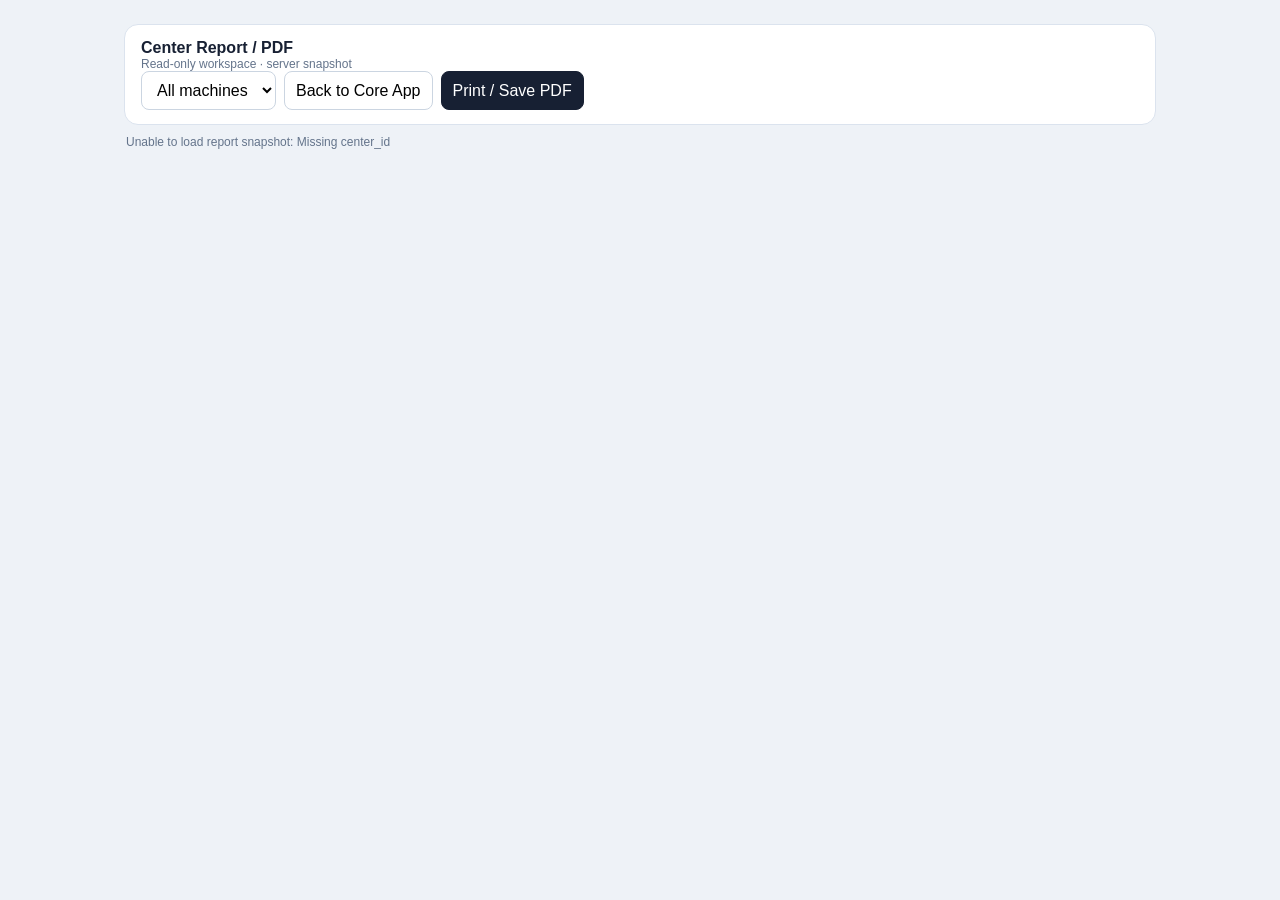
==== commit 56a40f20: "v5.9 phase 3C-4: scope center report to center state" ====
--- a/static/center-report.html
+++ b/static/center-report.html
@@ -6,7 +6,7 @@
 @page{size:A4;margin:0}@media print{body{background:#fff}.screen-only{display:none!important}.wrap{max-width:none;padding:0}.report-page{width:210mm;height:297mm;min-height:297mm;margin:0;border:0;box-shadow:none;page-break-after:always;break-after:page;overflow:hidden}.report-page:last-child{page-break-after:auto;break-after:auto}}
 </style></head>
 <body><div class="wrap">
-<div class="toolbar screen-only"><div><strong>Center Report / PDF</strong><div class="hint">Read-only workspace · server snapshot</div></div><div class="toolbar-actions"><select id="machineFilter"><option value="">All machines</option></select><button onclick="location.href='/'">Back to Core App</button><button class="primary" id="pdfBtn">Print / Save PDF</button></div></div>
+<div class="toolbar screen-only"><div><strong>Center Report / PDF</strong><div class="hint">Read-only workspace · server snapshot</div></div><div class="toolbar-actions"><select id="machineFilter"><option value="">All machines</option></select><button id="backToCoreBtn">Back to Core App</button><button class="primary" id="pdfBtn">Print / Save PDF</button></div></div>
 <div id="status" class="hint screen-only" style="padding:10px 2px">Loading center snapshot…</div>
 <div id="report"></div>
 </div>
@@ -17,11 +17,11 @@
 function machineRows(){if(!SNAP)return[];const ms=obj(SNAP.payload?.machines),ck=norm(SNAP.center?.name);let rows=Object.values(ms).filter(m=>norm(m.centerKey||m.center)===ck);const f=$('machineFilter').value;return f?rows.filter(m=>String(m.machine||'')===f):rows}
 function centerData(){const cs=obj(SNAP.payload?.centers),ck=norm(SNAP.center?.name);return cs[ck]||Object.values(cs).find(c=>norm(c.center)===ck)||{}}
 function histories(){const hs=SNAP?.payload?.histories||{},out=[],f=$('machineFilter').value,needle=f?'histDaily|'+norm(SNAP.center?.name)+'|'+norm(f):'';for(const [k,v] of Object.entries(hs)){if(needle&&norm(k)!==norm(needle))continue;const h=obj(v);for(const [date,x] of Object.entries(h))if(x&&typeof x==='object')out.push({date,newPatients:+x.newPatients||0,activePatients:+x.activePatients||0,totalTreated:(x.totalTreated!==undefined&&x.totalTreated!==''?+x.totalTreated:(+x.newPatients||0)+(+x.activePatients||0)),key:k})}return out.sort((a,b)=>a.date.localeCompare(b.date))}
-function pageHead(n,title,id,ts){return '<div class="report-head"><div><div class="eyebrow">LINAC Machine Carrying Capacity · Center Summary Report</div><h1>'+esc(title)+'</h1></div><div class="meta">Report ID: '+esc(id)+'<br>Generated: '+esc(ts)+'<br>Page '+n+' / 5</div></div>'}
+function pageHead(n,title,id,ts){return '<div class="report-head"><div><div class="eyebrow">LINAC Machine Carrying Capacity · Center Summary Report</div><h1>'+esc(title)+'</h1></div><div class="meta">Report ID: '+esc(id)+'<br>Generated: '+esc(ts)+'<br>Page '+n+' / 3</div></div>'}
 function footer(){return '<div class="footer"><span>Read-only report generated from authenticated center snapshot</span><span>LINACMCF v5.4</span></div>'}
 function fitLogistic(y,K){if(y.length<6||!K)return null;let best=null,eps=1e-6;for(let rr=.0005;rr<=1;rr+=.002){let logs=[];for(let i=0;i<y.length;i++){let v=Math.min(Math.max(y[i],eps),K*(1-eps)),z=K/v-1;if(z>0)logs.push(Math.log(z)+rr*i)}if(!logs.length)continue;let A=Math.exp(logs.reduce((a,b)=>a+b,0)/logs.length),p=y.map((_,i)=>K/(1+A*Math.exp(-rr*i))),rm=Math.sqrt(y.reduce((s,v,i)=>s+(v-p[i])**2,0)/y.length);if(!best||rm<best.rmse)best={K,r:rr,A,pred:p,rmse:rm}}return best}
 function drawChart(id,actual,forecast,K,logistic){const cv=$(id);if(!cv)return;const dpr=window.devicePixelRatio||1,w=Math.max(600,cv.clientWidth||700),h=220;cv.width=w*dpr;cv.height=h*dpr;const x=cv.getContext('2d');x.scale(dpr,dpr);x.clearRect(0,0,w,h);const L=42,R=14,T=20,B=28,n=Math.max(2,actual.length+(forecast?.length||0)),vals=[...actual,...(forecast||[]),K||0,...(logistic||[])],mx=Math.max(10,...vals)*1.12,X=i=>L+i*(w-L-R)/(n-1),Y=v=>h-B-v*(h-T-B)/mx;x.font='10px Arial';x.strokeStyle='#e5e7eb';x.fillStyle='#64748b';for(let j=0;j<=4;j++){let v=mx*j/4,py=Y(v);x.beginPath();x.moveTo(L,py);x.lineTo(w-R,py);x.stroke();x.fillText(v.toFixed(0),5,py+3)}function line(a,start,stroke,dash=[]){if(!a?.length)return;x.strokeStyle=stroke;x.setLineDash(dash);x.lineWidth=2;x.beginPath();a.forEach((v,i)=>{let px=X(start+i),py=Y(v);i?x.lineTo(px,py):x.moveTo(px,py)});x.stroke();x.setLineDash([])}line(actual,0,'#111827');if(forecast?.length)line([actual.at(-1),...forecast],actual.length-1,'#2563eb',[6,4]);if(K>0)line(Array(n).fill(K),0,'#dc2626',[4,4]);if(logistic?.length)line(logistic,0,'#7c3aed',[8,3]);x.fillStyle='#111827';x.fillText('Actual',L,12);x.fillStyle='#2563eb';x.fillText('Forecast',L+55,12);x.fillStyle='#dc2626';x.fillText('Capacity K',L+125,12);if(logistic?.length){x.fillStyle='#7c3aed';x.fillText('Logistic',L+205,12)}}
-async function enrichCharts(allH,daily){const y=allH.map(x=>x.totalTreated),fit=fitLogistic(y,daily);let fc=[];if(y.length>=6)try{const r=await fetch('/api/forecast',{method:'POST',credentials:'same-origin',headers:{'Content-Type':'application/json'},body:JSON.stringify({series:y,horizon:20,seasonality:'auto'})});if(r.ok)fc=(await r.json()).forecast||[]}catch(e){}drawChart('reportForecastChart',y,fc,daily,null);const lf=fit?fit.pred.concat(Array.from({length:20},(_,j)=>fit.K/(1+fit.A*Math.exp(-fit.r*(y.length+j))))):[];drawChart('reportLogisticChart',y,[],daily,lf);const eq=$('reportLogisticEquation');if(eq)eq.innerHTML=fit?'Fixed-K logistic: <b>N(t) = '+num(fit.K,1)+' / [1 + '+num(fit.A,3)+' e<sup>−'+num(fit.r,4)+'t</sup>]</b> &nbsp; · &nbsp; RMSE '+num(fit.rmse,2):'At least 6 working-day observations are required for fitted logistic parameters.'}
+async function enrichCharts(allH,daily){const y=allH.map(x=>x.totalTreated),fit=fitLogistic(y,daily);let fc=[];if(y.length>=6)try{const r=await fetch('/api/forecast',{method:'POST',credentials:'same-origin',headers:{'Content-Type':'application/json'},body:JSON.stringify({series:y,horizon:20,seasonality:'auto'})});if(r.ok)fc=(await r.json()).forecast||[]}catch(e){}drawChart('reportForecastChart',y,fc,daily,null);const lf=fit?fit.pred.concat(Array.from({length:20},(_,j)=>fit.K/(1+fit.A*Math.exp(-fit.r*(y.length+j))))):[];drawChart('reportLogisticChart',y,[],daily,lf);const sug=$('reportSuggestedNew');if(sug){const m=machineRows()[0],af=Math.max(1,+m?.machineInputs?.avgFrac||1);sug.textContent=daily>0?'≤ '+Math.max(0,Math.floor((.9*daily)/af)):'—'}const eq=$('reportLogisticEquation');if(eq)eq.innerHTML=fit?'Fixed-K logistic: <b>N(t) = '+num(fit.K,1)+' / [1 + '+num(fit.A,3)+' e<sup>−'+num(fit.r,4)+'t</sup>]</b> &nbsp; · &nbsp; RMSE '+num(fit.rmse,2):'At least 6 working-day observations are required for fitted logistic parameters.'}
 function render(){
  const c=centerData(), ms=machineRows(), allH=histories(), sa=c.serviceArea||{}, pop=c.population||{}, provinces=sa.provinces||[];
  const capacity=ms.reduce((z,m)=>z+(+m.computed?.annualCases||0),0), daily=ms.reduce((z,m)=>z+(+m.computed?.daily||+m.computed?.dailyCap||0),0);
@@ -35,12 +35,20 @@
  const interpretation=coverage==null?'Insufficient demand data for capacity comparison.':coverage<100?'Modeled annual treatment capacity is below estimated annual RT demand for the declared service population.':coverage<120?'Modeled capacity is close to estimated demand, with limited modeled reserve.':'Modeled capacity exceeds estimated demand, indicating modeled reserve capacity.';
  const forecast=annualized==null?'Insufficient recent daily history for a workload run-rate estimate.':'Recent recorded new-patient run rate annualizes to approximately '+num(annualized,0)+' patients/year. This is a descriptive run-rate, not a clinical demand forecast.';
  $('report').innerHTML=
- '<section class="report-page">'+pageHead(1,'Executive Summary',id,ts)+'<div class="grid4"><div class="kpi"><span>Center</span><strong>'+esc(SNAP.center?.name||'—')+'</strong></div><div class="kpi"><span>Machines</span><strong>'+num(ms.length)+'</strong></div><div class="kpi"><span>Modeled capacity</span><strong>'+num(capacity)+'</strong><span>courses/year</span></div><div class="kpi"><span>Estimated RT demand</span><strong>'+num(demand)+'</strong><span>courses/year</span></div></div><div class="section"><h2>Capacity position</h2><div class="grid3"><div class="kpi"><span>Capacity / demand</span><strong>'+pct(coverage)+'</strong></div><div class="kpi"><span>Modeled balance</span><strong>'+num(balance)+'</strong><span>courses/year</span></div><div class="kpi"><span>Recent utilization proxy</span><strong>'+pct(util)+'</strong></div></div></div><div class="section callout">'+esc(interpretation)+'</div>'+footer()+'</section>'+
- '<section class="report-page">'+pageHead(2,'Service Area & Estimated Demand',id,ts)+'<div class="grid3"><div class="kpi"><span>Responsible population</span><strong>'+num(pop.population)+'</strong></div><div class="kpi"><span>Cancer incidence</span><strong>'+num(pop.incidence,1)+'</strong><span>per 100,000</span></div><div class="kpi"><span>RT proportion</span><strong>'+pct((+pop.rtRate||0)*100)+'</strong></div></div><div class="section"><h2>Declared service area</h2><div class="box">'+prov+'</div></div><div class="section"><h2>Demand derivation</h2><div class="callout">Estimated RT demand = population × cancer incidence / 100,000 × RT proportion.<br><strong>'+num(pop.population)+' × '+num(pop.incidence,1)+' / 100,000 × '+num((+pop.rtRate||0)*100,1)+'% = '+num(demand)+' courses/year</strong></div></div>'+footer()+'</section>'+
- '<section class="report-page">'+pageHead(3,'Machine Carrying Capacity',id,ts)+'<div class="section"><table class="table"><thead><tr><th>Machine</th><th>Op min/day</th><th>Idle min/day</th><th>Staff efficacy</th><th>Avg fractions/course</th><th>Fractions/day</th><th>Courses/year</th></tr></thead><tbody>'+(rows||'<tr><td colspan="7" class="empty">No machine data in snapshot.</td></tr>')+'</tbody></table></div><div class="section grid2"><div class="kpi"><span>Total modeled capacity</span><strong>'+num(capacity)+'</strong><span>courses/year</span></div><div class="kpi"><span>Selected machine scope</span><strong>'+esc($('machineFilter').value||'All machines')+'</strong></div></div>'+footer()+'</section>'+
- '<section class="report-page">'+pageHead(4,'Utilization & Forecast',id,ts)+'<div class="grid3"><div class="kpi"><span>Recent avg delivered fractions/day</span><strong>'+num(avgTreated,1)+'</strong></div><div class="kpi"><span>Modeled daily capacity (fractions/day)</span><strong>'+num(daily,1)+'</strong></div><div class="kpi"><span>Treatment utilization</span><strong>'+pct(util)+'</strong></div></div><div class="section"><h2>Recent workload</h2><div class="callout">'+esc(forecast)+'</div></div><div class="section"><h2>Forecast chart · delivered fractions/day</h2><canvas id="reportForecastChart" class="report-chart"></canvas></div><div class="section"><h2>Data coverage</h2><div class="box">'+num(allH.length)+' daily history records are present in the selected machine scope. Utilization uses up to the latest 20 records; run-rate uses up to the latest 60 records. Forecast requires at least 6 working-day observations.</div></div>'+footer()+'</section>'+
- '<section class="report-page">'+pageHead(5,'Capacity & Logistic Interpretation',id,ts)+'<div class="section"><h2>Logistic fit · delivered fractions/day</h2><canvas id="reportLogisticChart" class="report-chart"></canvas><div id="reportLogisticEquation" class="equation" style="margin-top:9px">Calculating logistic fit…</div></div><div class="section"><h2>Interpretation</h2><div class="callout">'+esc(interpretation)+'</div></div><div class="section"><h2>Data Declaration</h2><div class="declaration box">This report is a read-only rendering of the authenticated center workspace snapshot. Modeled capacity depends on user-entered operating time, idle time, treatment mix, cycle time, staffing efficacy, working days and average course fractions. Estimated demand depends on the declared service population, cancer incidence and RT proportion. Recent utilization and run-rate summaries depend on available daily history. These outputs are planning estimates and should not be interpreted as patient-level clinical guidance, audited national statistics, or guaranteed future workload.</div></div><div class="section"><h2>Snapshot provenance</h2><table class="table"><tr><th>Center</th><td>'+esc(SNAP.center?.name||'—')+'</td></tr><tr><th>Country</th><td>'+esc(SNAP.center?.country||'—')+'</td></tr><tr><th>Snapshot updated</th><td>'+esc(SNAP.snapshot_updated_at||'—')+'</td></tr><tr><th>Generated for role</th><td>'+esc(SNAP.generated_for?.role||'—')+'</td></tr></table></div>'+footer()+'</section>'; setTimeout(()=>enrichCharts(allH,daily),0);
+ '<section class="report-page">'+pageHead(1,'Center Capacity Overview',id,ts)+'<div class="grid4"><div class="kpi"><span>Center</span><strong>'+esc(SNAP.center?.name||'—')+'</strong></div><div class="kpi"><span>Machines</span><strong>'+num(ms.length)+'</strong></div><div class="kpi"><span>Modeled capacity</span><strong>'+num(capacity)+'</strong><span>courses/year</span></div><div class="kpi"><span>Estimated RT demand</span><strong>'+num(demand)+'</strong><span>courses/year</span></div></div><div class="section grid2"><div><h2>Service Area & Estimated Demand</h2><div class="grid3"><div class="kpi"><span>Population</span><strong>'+num(pop.population)+'</strong></div><div class="kpi"><span>Incidence</span><strong>'+num(pop.incidence,1)+'</strong><span>/100,000</span></div><div class="kpi"><span>RT proportion</span><strong>'+pct((+pop.rtRate||0)*100)+'</strong></div></div><div class="box" style="margin-top:8px">'+prov+'</div></div><div><h2>Capacity position</h2><div class="grid2"><div class="kpi"><span>Capacity / demand</span><strong>'+pct(coverage)+'</strong></div><div class="kpi"><span>Balance</span><strong>'+num(balance)+'</strong><span>courses/year</span></div></div><div class="callout" style="margin-top:8px">'+esc(interpretation)+'</div></div></div><div class="section"><h2>Machine Carrying Capacity</h2><table class="table"><thead><tr><th>Machine</th><th>Op min/day</th><th>Idle min/day</th><th>Staff efficacy</th><th>Avg fractions/course</th><th>Fractions/day</th><th>Courses/year</th></tr></thead><tbody>'+(rows||'<tr><td colspan="7" class="empty">No machine data in snapshot.</td></tr>')+'</tbody></table></div>'+footer()+'</section>'+
+ '<section class="report-page">'+pageHead(2,'Utilization & Forecast',id,ts)+'<div class="grid4"><div class="kpi"><span>Avg delivered fractions/day</span><strong>'+num(avgTreated,1)+'</strong></div><div class="kpi"><span>Capacity fractions/day</span><strong>'+num(daily,1)+'</strong></div><div class="kpi"><span>Treatment utilization</span><strong>'+pct(util)+'</strong></div><div class="kpi"><span>Suggested new starts/day</span><strong id="reportSuggestedNew">—</strong></div></div><div class="section"><h2>Forecast chart · delivered fractions/day</h2><canvas id="reportForecastChart" class="report-chart"></canvas></div><div class="section"><h2>Recent workload</h2><div class="callout">'+esc(forecast)+'</div></div><div class="section"><h2>Data coverage</h2><div class="box">'+num(allH.length)+' daily history records are present in the selected machine scope.</div></div>'+footer()+'</section>'+
+ '<section class="report-page">'+pageHead(3,'Capacity & Logistic Interpretation',id,ts)+'<div class="section"><h2>Logistic fit · delivered fractions/day</h2><canvas id="reportLogisticChart" class="report-chart"></canvas><div id="reportLogisticEquation" class="equation" style="margin-top:9px">Calculating logistic fit…</div></div><div class="section"><h2>Interpretation</h2><div class="callout">'+esc(interpretation)+'</div></div><div class="section"><h2>Data Declaration</h2><div class="declaration box">This report is a read-only rendering of the authenticated center workspace snapshot. Outputs are planning estimates and not patient-level clinical guidance or guaranteed future workload.</div></div><div class="section"><h2>Snapshot provenance</h2><table class="table"><tr><th>Center</th><td>'+esc(SNAP.center?.name||'—')+'</td></tr><tr><th>Country</th><td>'+esc(SNAP.center?.country||'—')+'</td></tr><tr><th>Snapshot updated</th><td>'+esc(SNAP.snapshot_updated_at||'—')+'</td></tr><tr><th>Generated for role</th><td>'+esc(SNAP.generated_for?.role||'—')+'</td></tr></table></div>'+footer()+'</section>'; setTimeout(()=>enrichCharts(allH,daily),0);
 }
-async function load(){const r=await fetch('/api/report/center-snapshot',{credentials:'same-origin'});if(r.status===401){location.href='/';return}if(!r.ok)throw new Error('HTTP '+r.status);SNAP=await r.json();const ms=obj(SNAP.payload?.machines),ck=norm(SNAP.center?.name);Object.values(ms).filter(m=>norm(m.centerKey||m.center)===ck).forEach(m=>{const o=document.createElement('option');o.value=m.machine||'';o.textContent=m.machine||'Unnamed machine';$('machineFilter').appendChild(o)});$('machineFilter').onchange=render;$('pdfBtn').onclick=()=>window.print();render();$('status').textContent='Ready · PDF uses the browser print dialog (A4, 5 pages).'}
+async function load(){const centerId=new URLSearchParams(location.search).get('center_id');
+
+ if(!centerId){
+  throw new Error('Missing center_id');
+ }
+
+ const r=await fetch(
+  '/api/report/center-snapshot?center_id='+
+   encodeURIComponent(centerId),
+  {credentials:'same-origin'}
+ ); if(r.status===401){location.href='/';return}if(!r.ok)throw new Error('HTTP '+r.status);SNAP=await r.json();const ms=obj(SNAP.payload?.machines),ck=norm(SNAP.center?.name);Object.values(ms).filter(m=>norm(m.centerKey||m.center)===ck).forEach(m=>{const o=document.createElement('option');o.value=m.machine||'';o.textContent=m.machine||'Unnamed machine';$('machineFilter').appendChild(o)});$('machineFilter').onchange=render;$('backToCoreBtn').onclick=()=>{if(history.length>1&&document.referrer&&new URL(document.referrer).origin===location.origin){history.back()}else{location.href='/'}};$('pdfBtn').onclick=()=>window.print();render();$('status').textContent='Ready · PDF uses the browser print dialog (A4, 3 pages).'}
 load().catch(e=>$('status').textContent='Unable to load report snapshot: '+e.message);
 </script></body></html>
